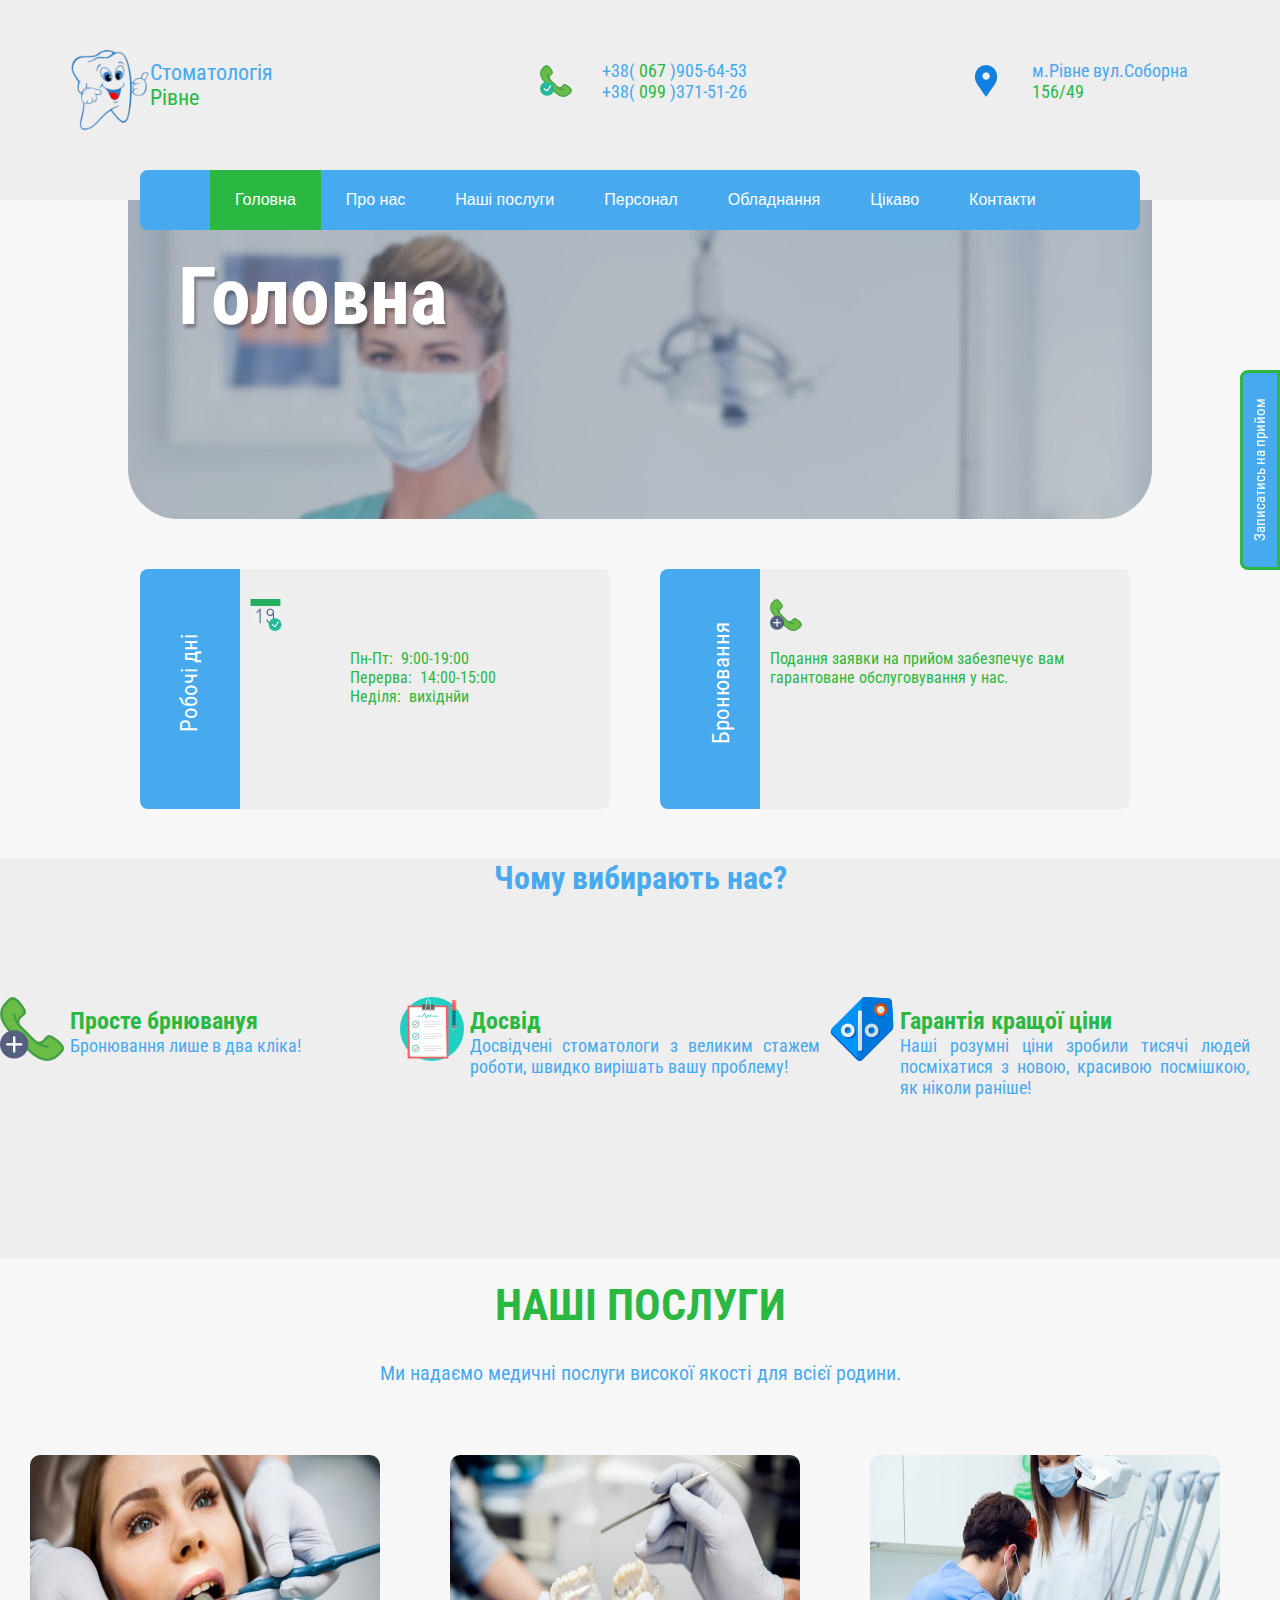
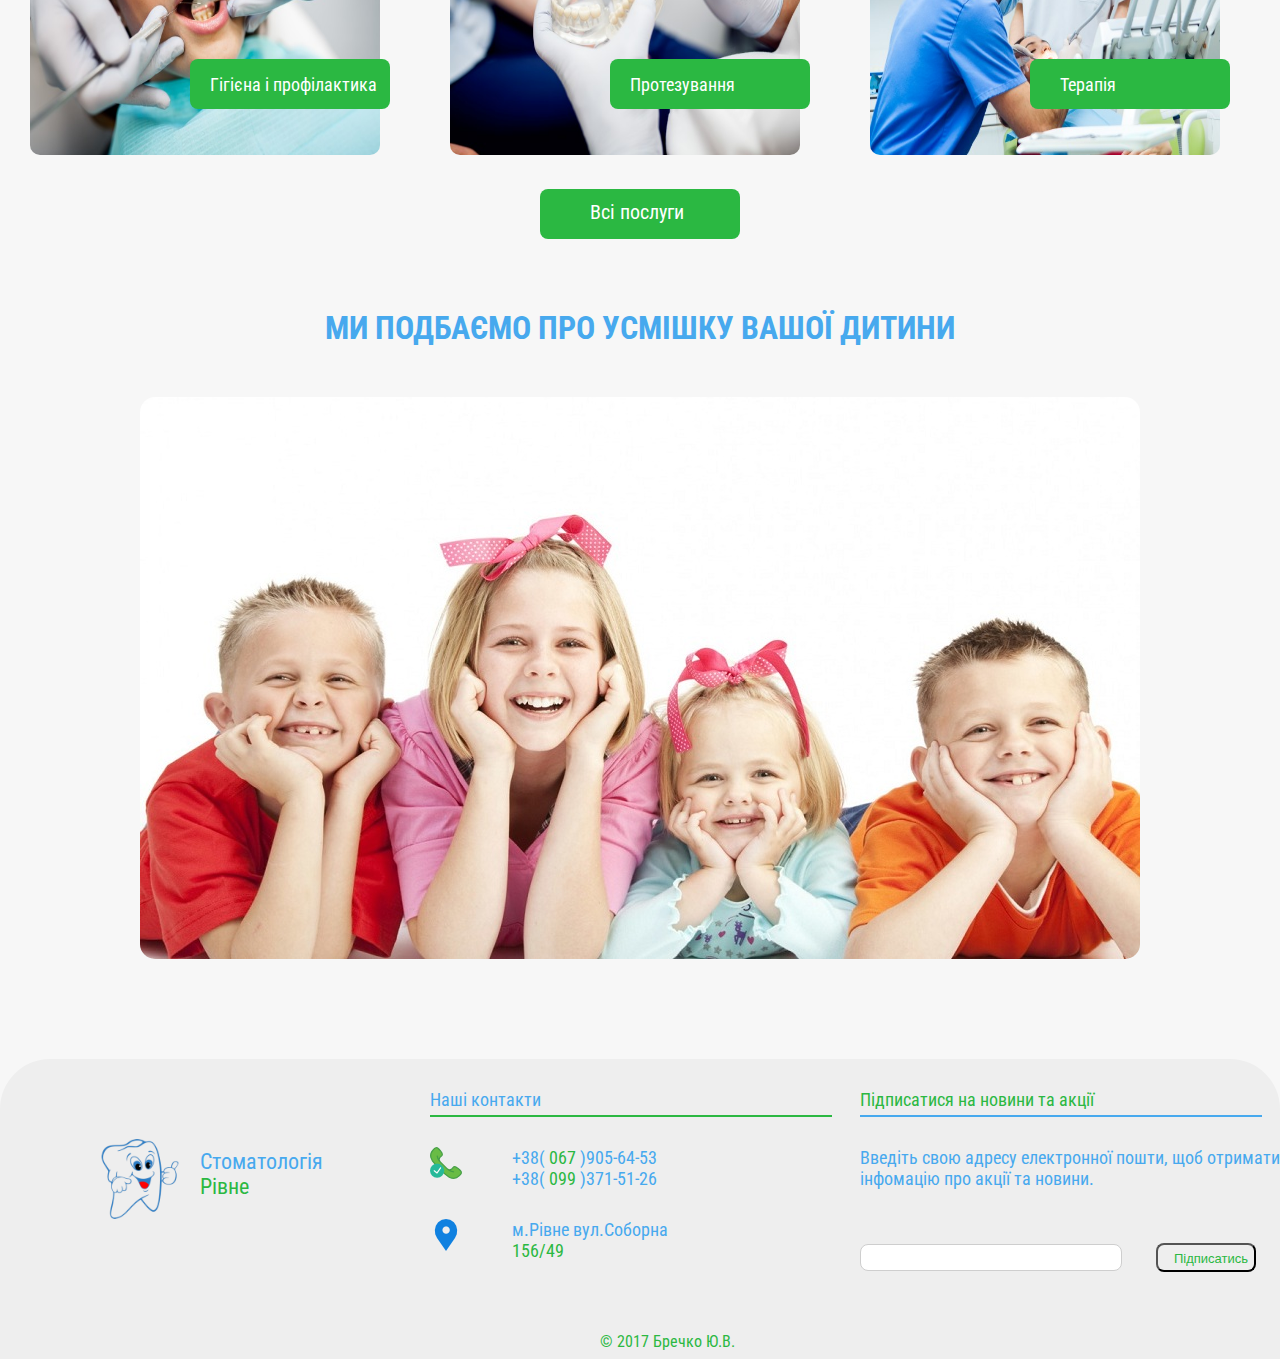
==== index.html @ fe404cd9 "My site" ====
<!DOCTYPE html>
<html>
<head>
	<title>Стоматологія Рівне</title>
	<link rel="shortcut icon" href="images/medical.ico" type="image/x-icon">
	<meta charset="utf-8">
	<meta name="description" content="Стоматологія Рівне">
	<meta name="Keywords" content="Стоматологія, Рівне, Лікувати, Зуб">
	<link href="https://fonts.googleapis.com/css?family=Roboto+Condensed" rel="stylesheet">
	<link rel="stylesheet" type="text/css" href="style/style.css">
	<script src="js/slider.js"></script>
</head>
<body>
<header>
<div class="header">
	<div class="top_information">
		<div class="nameCompany">
			<img src="images/logo1.png" alt="logo">
			<p name="top">Стоматологія<br> <span>Рівне</span></p>
		</div>
		<div class="phone">
			<img src="images/phone_call.png">
			<p>+38( <span>067</span> )905-64-53<br>+38( <span>099</span> )371-51-26</p>
		</div>
		<div class="address">
			<img src="images/map.png">
			<p>м.Рівне вул.Соборна<br><span>156/49</span></p>
		</div>
	</div>	
		<div class="top_nav">
			<ul>
				<li><span><a href=index.html>Головна</a></span></li>
				<li><a href="page/about.html">Про нас</a></li>
				<li><a href="page/services.html">Наші послуги</a></li>
				<li><a href="page/personnel.html">Персонал</a></li>
				<li><a href="page/equipment.html">Обладнання</a></li>
				<li><a href="page/news.html">Цікаво</a></li>
				<li><a href="page/contacts.html">Контакти</a></li>
			</ul>
		</div>
	</div>
	<div class="head_photo">
	<div class="header_1">
		<img src="images/bg2.jpeg">
		<h1>Головна</h1>
	</div>
	</div>
</header>
<div class="content">
	<div class="time_work">
		<div class="cont_1">
		<img src="images/calendar.png">
		<div class="open_hours">
			<p>Пн-Пт: &nbsp;9:00-19:00<br>Перерва: &nbsp;14:00-15:00<br>Неділя: &nbsp;вихіднйи</p>
		</div>
			<div class="cont_vert"><p>Робочі дні</p></div>
		</div>
		<div class="cont_2">
		<img src="images/phone-call2.png">
			<div class="cont_vert"><p>Бронювання</p></div>
			<div class="cont_vert2"><p>Подання заявки на прийом забезпечує вам гарантоване обслуговування у нас.</p></div>
		</div>
	</div>
<div class="why_my">
		<h1>Чому вибирають нас?</h1>
	<div class="wrap_center">
		<div class="easy_booking">
			<img src="images/phone-call64.png">
			<h2>Просте брнюванyя</h2>
			<p>Бронювання лише в два кліка!</p>
		</div>
		<div class="experience">
			<img src="images/medical_experience.png">
			<h2>Досвід</h2>
			<p>Досвідчені стоматологи з великим стажем роботи, швидко вирішать вашу проблему!</p>
		</div>
		<div class="price">
			<img src="images/price64.png">
			<h2>Гарантія кращої ціни</h2>
			<p>Наші розумні ціни зробили тисячі людей посміхатися з новою, красивою посмішкою, як ніколи раніше!</p>
		</div>
	</div>
</div>

	<div class="our_services">
		<h2>НАШІ ПОСЛУГИ</h2>
		<p>Ми надаємо медичні послуги високої якості для всієї родини.</p>
		<div class="gigiena_serv">
			<img src="images/gigiena.jpg">
			<a href="page/services.html"><div class="link_serv_gig">
				<p>Гігієна і профілактика</p>
			</div>
			</a>
		</div>
		<div class="protez_serv">
			<img src="images/protez.jpg">
			<a href="page/services.html"><div class="link_serv_prot">
				<p>Протезування</p>
			</div>
			</a>
		</div>
		<div class="terap_serv">
			<img src="images/terap.jpg">
			<a href="page/services.html"><div class="link_serv_terap">
				<p>Терапія</p>
			</div>
			</a>
		</div>
		<a href="page/services.html"><div class="all_serv"><p>Всі послуги</p></div></a>
	</div>
</div>
	<div class="slider_text">
		<h1>МИ ПОДБАЄМО ПРО УСМІШКУ ВАШОЇ ДИТИНИ</h1>
	</div>
	<div class="slider_text_wrap">
		<div class="slider_ing">
			  <img src='images/slider/slide_1.jpg' id="image_1" style="position: absolute;" />
			  <img src='images/slider/slide_2.jpg' id="image_2" style="opacity: 0; filter: alpha(opacity=0); position: absolute;" />
			  <img src='images/slider/slide_3.jpg' id="image_3" style="opacity: 0; filter: alpha(opacity=0); position: absolute;" />
		</div>
	</div>
<div class="footer">
<a href="#" class="scrollup"><img src="images/up.png"></a>
	<div class="footer_wrapper">
	  <div class="fot_logo">
		<img src="images/logo1.png">
		<p>Стоматологія<br> <span>Рівне</span></p>
	  </div>
	  <div class="contacts_us">
	  	<p>Наші контакти</p>
	  	<hr class="inline" width="400" size="2" color="#2bb842" >
	  	<img class="call" src="images/phone_call.png">
	  	<p class="number">+38( <span>067</span> )905-64-53<br>+38( <span>099</span> )371-51-26</p>
	  	<div class="contacts_address">
				<img src="images/map.png">
				<p>м.Рівне вул.Соборна<br><span>156/49</span></p>
			</div>
	  </div>
	  <div class="spam">
	  	<p>Підписатися на новини та акції</p>
	  	<hr class="inline" width="400" size="2" color="#47a9ee" >
	  	<p class="info_foot">Введіть свою адресу електронної пошти, щоб отримати інфомацію про акції та новини.</p>
	  	<form action="sendmail.php" data-them="Тема письма" data-show=".thank">
			<input class="spam_inp" type="email" name="email" data-name="E-mail: " data-required>
			<input id="submit" class="spam_but" type="submit" value="Підписатись">
		</form>
	  </div>
	  <div class="author">
	  	<p>&copy; 2017 Бречко Ю.В.</p>
	  </div>
	 </div>
	</div>
<button class="myBtn" id="myBtn">Записатись на прийом</button>
	<div id="myModal" class="modal">
		<div class="modal-content">
			<span class="close"><img src="images/close.ico" alt="closed"></span>
        <form action="sendmail.php" data-them="Тема письма" data-show=".thank">
        	<input id='fio' onkeyup='checkParams()'>
            <input class="name_form" type="name" name="name" data-name="І'мя: " placeholder="Введіть ваше ім'я" data-required maxlength="15" onkeyup="var yratext=/['0-9',':',''A-Z', 'a-z']/; if(yratext.test(this.value)) this.value=''">
            <input id="phone" class="phone_form" type="text" name="phone" data-name="Телефон: " placeholder="Введіть ваш номер" data-required>
            <input id="submit" class="submit" type="submit" style="color: #fff" value="Подати заявку">
	    </form>
	<div class="thank">Дякуємо за заявку!</div>
		</div>
	</div>
	<script src="https://ajax.googleapis.com/ajax/libs/jquery/1.11.3/jquery.min.js"></script>
	<script scr="https://code.jquery.com/jquery-3.2.1.min.js"></script>
	<script src="js/jquery.maskedinput.min.js"></script>
	<script src="jquery.sendFormLP.js"></script>
	<script src="js/script.js"></script>
	<script src="js/validation_number.js"></script>
</body>
</html>
---- style/style.css ----
* {
	margin: 0;
	padding: 0;
	outline: none;
}

/*#2bb842- grren*/

body {
	height: 1500px;
	background-color: #f7f7f7;
	font-family: 'Roboto Condensed', sans-serif;
}

.top_information {
	position: relative;
	margin: 0 auto;
	width: 1200px;
	height: 200px;
}

.header {
	position: relative;
	height: 200px;
	background-color: #eeeeee;
}

.header p {
	font-family: 'Roboto Condensed', sans-serif;
	font-size: 22px;
	color: #47a9ee;
	padding: 60px 0 0 0;
}

.header p span {
	color: #2bb842;
}

.nameCompany {
	float: left;
	width: 400px;
	height: 200px
}

.nameCompany img {
	float: left;
	width: 80px;
	padding: 50px 0 0 30px;
}

.phone {
	float: left;
	width: 400px;
	height: 200px
}

.phone img {
	padding: 65px 0 0 100px;
	padding-right: 30px;
	float: left;
}

.phone p {
	font-size: 18px;
}

.phone span {
	color: #2bb842;
}

.addres {
	width: 400px;
	height: 200px
}

.address img {
	padding: 65px 0 0 130px;
	padding-right: 30px;
	float: left;
}

.address p {
	font-size: 18px;
}

.address span {
	color: #2bb842;
}

.top_nav {
	position: absolute;
	max-width: 1000px;
	left: 50%;
	margin-left: -500px;
	width: 1000px;
	height: 60px;
	border-radius: 8px;
	top: 170px;
	background-color: #47a9ee;
}

.top_nav:hover {
}

.top_nav ul {
	padding-left: 70px;
	list-style: none;
	background: #47a9ee;
}

.top_nav ul a {
  text-decoration: none; 
  background: #47a9ee;
  color:#fff;
  padding:0px 25px;
  font-family: arial;
  line-height: 60px;
  display: block; 
  -moz-transition: all 0.3s 0.01s ease;
  -o-transition: all 0.3s 0.01s ease;
  -webkit-transition: all 0.3s 0.01s ease;
}

.top_nav ul a:hover {
	height: 70px;
	border-radius: 0 0 20px 20px;
	transition-duration: 1s;
}

.top_nav span a {
	background-color: #2bb842;
}

.top_nav a:hover {
	background: #2bb842;
}

.top_nav li {
	max-width: 1000px;
	float:left;
}

.head_photo {
	position: relative;
	width: 100%;
	height: 319px;
	z-index: -10;
}

.header_1 {
	width: 1024px;
	height: 319px;
	margin: 0 auto;
}

.header_1 img {
	position: absolute;
	border-radius: 0 0 50px 50px;
}

.header_1 h1 {
	position:relative;
	padding: 50px;
	width: 500px;
	height: 100px;
	font-family: 'Roboto Condensed', sans-serif;
	font-size: 80px;
	color: #fff;
	text-shadow: 2px 4px 3px rgba(0,0,0,0.3);
}

.header_1 h2 {
	position: relative;
	padding-left: 50px;
	width: 300px;
	height: 100px;
	font-family: 'Roboto Condensed', sans-serif;
	color: #fff;
	text-shadow: 2px 4px 3px rgba(0,0,0,0.3);
}

#fio {
	visibility: hidden;
}

/*___________________________________________________________content*/

/*___________________________________________________________experience*/
.photo_clinic {
	position: relative;
	margin-top: 50px;
	width: 100%;
	height: 600px;
	background-color: #eeeeee;
}

.photo_clinic_wrap {
	margin: 0 auto;
	width: 800px;
	height: 250px;
}

.photo_clinic h1 {
	text-align: center;
	font-family: 'Roboto Condensed', sans-serif;
	color: #47a9ee;
	padding-top: 30px;
}

.photo_clinic img {
	position: relative;
	border-radius: 10px;
	top: 50px;
	left: 150px;
	width: 500px;
	height: 375px;
}

.experience_about {
	position: relative;
	margin-top: 50px;
	width: 100%;
	height: 400px;
}

.experience_about_wrap {
	margin: 0 auto;
	width: 800px;
	height: 250px;
}

.experience_about h1 {
	text-align: center;
	font-family: 'Roboto Condensed', sans-serif;
	color: #47a9ee;
	padding-top: 30px;
}

.experience_about p {
	text-align: center;
	font-family: 'Roboto Condensed', sans-serif;
	font-size: 28px;
	color: #2bb842;
	padding-top: 100px;
}

.experience_about img {
	position: relative;
	left: 50px;
	bottom: 40px;
}

.services_about {
	position: relative;
	width: 100%;
	height: 400px;
	background-color: #eeeeee;
}

.services_about_wpap {
	position: relative;
	width: 500px;
	margin: 0 auto;
}

.services_about h1 {
	text-align: center;
	font-family: 'Roboto Condensed', sans-serif;
	color: #47a9ee;
	padding-top: 30px;
}

.services_about p {
	text-align: center;
	font-family: 'Roboto Condensed', sans-serif;
	font-size: 28px;
	color: #2bb842;
	padding-top: 50px;
}

.services_about img {
	position: relative;
	padding-top: 50px;
	margin: 0 auto;
	border-radius: 80px;
}

.person_about {
	position: relative;
	width: 100%;
	height: 400px;
}

.person_about h1 {
	text-align: center;
	font-family: 'Roboto Condensed', sans-serif;
	color: #47a9ee;
	padding-top: 30px;
}

.person_about_wrap {
	padding-top: 30px;
	width: 810px;
	position: relative;
	margin: 0 auto;
}

.person_about_wrap h3 {
	padding-top: 20px;
	color: #2bb842;
}

.person_about_1 {
	display: inline-block;
	width: 300px;
	padding-left: 50px;
}

.person_about_1 img {
	width: 250px;
	border-radius: 15px;
}

.person_about_2 {
	display: inline-block;
	width: 300px;
	padding-left: 100px;
}

.person_about_2 img {
	width: 250px;
	border-radius: 15px;
}

/*___________________________________________________________equipment_info*/

.equipment_info {
	position: relative;
	width: 100%;
	height: 1000px;
}

.equipment_info h1 {
	margin: 50px 0 30px 0;
	text-align: center;
	color: #47a9ee;
	font-family: 'Roboto Condensed', sans-serif;
	padding-bottom: 50px;
}

.block1 {
	width: 100%;
	height: 300px;
	margin-bottom: 60px;
}

.block1 img {
	width: 300px;
	float: left;
	border-radius: 8px;
	border: 1px solid #2bb842;
	margin: 0 10px 0 10px;
	transition:width 0.5s ease;
}

.block1 img:hover {
	width: 350px;
}

.block1 h2 {
	font-family: 'Roboto Condensed', sans-serif;
	color: #2bb842;
	text-align: center;
	padding-bottom: 50px;
}

.block1 h3 {
	font-family: 'Roboto Condensed', sans-serif;
	color: #47a9ee;
	text-align: justify;
	padding: 0 50px 50px 0;
}

.block1 a {
	margin-top: 30px;
	text-decoration: none;
	font-family: 'Roboto Condensed', sans-serif;
	color: #2bb842;
}

.block1 a:hover {
	text-decoration: underline;
}

.block2 {
	width: 100%;
	height: 300px;
	margin-bottom: 60px;
}

.block2 img {
	width: 300px;
	float: left;
	border-radius: 8px;
	border: 1px solid #2bb842;
	margin: 0 10px 0 10px;
	transition:width 0.5s ease;
}

.block2 img:hover {
	width: 350px;
}

.block2 h2 {
	font-family: 'Roboto Condensed', sans-serif;
	color: #2bb842;
	text-align: center;
	padding-bottom: 50px;
}

.block2 h3 {
	font-family: 'Roboto Condensed', sans-serif;
	color: #47a9ee;
	text-align: justify;
	padding: 0 50px 50px 0;
}


.block3 {
	width: 100%;
	height: 300px;
}

.block3 img {
	width: 300px;
	float: left;
	border-radius: 8px;
	border: 1px solid #2bb842;
	margin: 0 10px 0 10px;
	transition:width 0.5s ease;
}

.block3 img:hover {
	width: 350px;
}

.block3 h2 {
	font-family: 'Roboto Condensed', sans-serif;
	color: #2bb842;
	text-align: center;
	padding-bottom: 20px;
}

.block3 h3 {
	font-family: 'Roboto Condensed', sans-serif;
	color: #47a9ee;
	text-align: justify;
	padding: 0 50px 50px 0;
}
/*___________________________________________________________cont_info*/

.maps {
	position: relative;
	margin: 0 auto;
	width: 700px;
}

.wrap_cont_inf {
	margin: 0 auto;
	width: 700px;
	height: 250px;
}

.cont_info {
	position: relative;
	padding: 39px 0 0 0 ;
	font-family: 'Roboto Condensed', sans-serif;
	color: #2bb842;
}

.cont_info p {
	padding-bottom: 5px;
}
/*___________________________________________________________news_info*/

.news_info {
	position: relative;
	margin: 0 auto;
	width: 1200px;
	height: 1260px;
}

.braces {
	margin-top: 50px;
	font-family: 'Roboto Condensed', sans-serif;
	color: #47a9ee;
	width: 100%;
	height: 300px;
	border: 3px solid #47a9ee;
	background: #fff;
}

.braces  h3 {
	font-family: 'Roboto Condensed', sans-serif;
	font-size: 32px;
	color: #47a9ee;
	padding-left: 20px;
	background: #fff;
}

.braces ul  {
	list-style-type: square;
	padding: 40px 50px 0 40px;
	color: #2bb842;
	text-align: justify;
}

.brush_teeth {
	margin-top: 50px;
	position: relative;
	width: 100%;
	height: 510px;
	border: 3px solid  #2BB842;
	background: #fff;
}

.brush_teeth ul {
	list-style-type: square;
	padding: 40px 50px 0 40px;
	color: #2bb842;
	text-align: justify;
}

.brush_teeth  h3 {
	font-family: 'Roboto Condensed', sans-serif;
	font-size: 32px;
	color: #2bb842;
	padding-left: 20px;
}

.brush_teeth p {
	font-family: 'Roboto Condensed', sans-serif;
	color: 	#47a9ee;
	text-align: justify;
	padding: 40px 50px 0 40px;
}

.brush_teeth img {
	width: 95%;
	padding-left: 30px;
}

.chewin_gum {
	position: relative;
	margin: 50px 0 0 0;
	width: 100%;
	height: 350px;
	border: 3px solid #2bb842;
	background: #fff;
}

.chewin_gum h3 {
	font-family: 'Roboto Condensed', sans-serif;
	font-size: 32px;
	color: #2bb842;
	padding-left: 20px;
}

.chewin_gum p {
	font-family: 'Roboto Condensed', sans-serif;
	color: #47a9ee;
	padding: 20px 50px 0 40px;
	text-align: justify;
}

/*____________________________________________________________time_work*/

.time_work {
	position: relative;
	margin: 50px auto;
	font-family: 'Roboto Condensed', sans-serif;
	width: 1200px;
	height: 240px;
}

.cont_1 {
	position: absolute;
	width: 470px;
	height: 240px;
	border-radius: 8px;
	background: #eeeeee;
	left: 100px;
}

.cont_1 h4 {
	position: absolute;
	color: #2bb842;
	top: 80px;
	left: 110px;
}

.cont_1 .open_hours {
	position: absolute;
	color: #2bb842;
	top: 80px;
	left: 210px;
}

.cont_1 img {
	position: absolute;
	top: 30px;
	left: 110px;
}

.cont_2 {
	position: absolute;
	width: 470px;
	height: 240px;
	border-radius: 8px;
	background: #eeeeee;
	left: 620px;
}

.cont_2 img {
	position: absolute;
	top: 30px;
	left: 110px;
}

.cont_2 .cont_vert2 p {
	position: absolute;
	color: #2bb842;
	left: 110px;
	top: 80px;
}

.cont_vert {
	position: absolute;
	width: 100px;
	height: 240px;
	border-radius: 8px 0 0 8px;
	background: #47a9ee;
}

.cont_vert p {
	position: absolute;
	top: 100px;
	font-family: 'Roboto Condensed', sans-serif;
	font-size: 23px;
	color: 	#ffffff;
	-webkit-transform: rotate(-90deg);
	-moz-transform: rotate(-90deg);
	-o-transform: rotate(-90deg);
	-ms-transform: rotate(-90deg);
	transform: rotate(-90deg);

}

/*___________________________________________________________why_my*/

.why_my {
	position: relative;
	width: 100%;
	height: 400px;
	background: #eeeeee;
}

.wrap_center {
	margin: 50px auto;
	width: 1290px;
	height: 400px;
}

.why_my h1 {
	font-family: 'Roboto Condensed', sans-serif;
	color: #47a9ee;
	text-align: center;
}

.easy_booking {
	float: left;
	width: 400px;
	height: 200px;
}

.easy_booking img {
	padding: 50px 0 0 0;
	float: left;
}

.easy_booking h2 {
	font-family: 'Roboto Condensed', sans-serif;
	padding: 60px 0 0 70px;
	color: #2bb842;
}

.easy_booking p {
	padding-left: 70px;
	color: #47a9ee;
	font-size: 18px;
	width: 350px;
	text-align: justify;
}

.experience {
	float: left;
	width: 430px;
	height: 200px;
}

.experience img {
	padding: 50px 0 0 0;
	float: left;
}

.experience h2 {
	font-family: 'Roboto Condensed', sans-serif;
	padding: 60px 0 0 70px;
	color: #2bb842;
}

.experience p {
	padding-left: 70px;
	color: #47a9ee;
	font-size: 18px;
	width: 350px;
	text-align: justify;
}

.price {
	float: right;
	width: 460px;
	height: 200px;
}

.price img {
	padding: 50px 0 0 0;
	float: left;
}

.price h2 {
	font-family: 'Roboto Condensed', sans-serif;
	padding: 60px 0 0 70px;
	color: #2bb842;
}

.price p {
	padding-left: 70px;
	color: #47a9ee;
	font-size: 18px;
	width: 350px;
	text-align: justify;
}

/*___________________________________________________________our_services*/

.our_services {
	position: relative;
	margin: 0 auto;
	width: 1260px;
	height: 600px;
}

.our_services h2 {
	font-family: 'Roboto Condensed', sans-serif;
	padding-top: 20px;
	font-size: 44px;
	color: #2bb842;
	text-align: center;
}

.our_services p {
	font-family: 'Roboto Condensed', sans-serif;
	padding-top: 30px;
	font-size: 20px;
	color: 	#47a9ee;
	text-align: center;
}
.gigiena_serv {
	float: left;
	padding: 70px 0 0 20px;
	width: 400px;
	height: 300px;
}

.gigiena_serv .link_serv_gig {
	position: absolute;
	bottom: 150px;
	left: 180px;
	width: 200px;
	height: 50px;
	background: #2bb842;
	border-radius: 8px;
}

.link_serv_gig p {
	position: absolute;
	top: -15px;
	left: 20px;
	font-family: 'Roboto Condensed', sans-serif;
	color: #fff;
	font-size: 18px;
}

.gigiena_serv .link_serv_gig:hover {
	background: #47a9ee;
	left: 200px;
}

.gigiena_serv img {
	width: 350px;
	height: 300px;
	border-radius: 10px;
}

.protez_serv {
	float: left;
	padding: 70px 0 0 20px;
	width: 400px;
	height: 300px;
}

.protez_serv .link_serv_prot {
	position: absolute;
	bottom: 150px;
	left: 600px;
	width: 200px;
	height: 50px;
	background: #2bb842;
	border-radius: 8px;
}

.link_serv_prot p {
	position: absolute;
	top: -15px;
	left: 20px;
	font-family: 'Roboto Condensed', sans-serif;
	color: #fff;
	font-size: 18px;
}

.protez_serv .link_serv_prot:hover {
	background: #47a9ee;
	left: 620px;
}

.protez_serv img {
	width: 350px;
	height: 300px;
	border-radius: 10px;
}

.terap_serv {
	float: left;
	padding: 70px 0 0 20px;
	width: 400px;
	height: 300px;
}

.terap_serv .link_serv_terap {
	position: absolute;
	bottom: 150px;
	left: 1020px;
	width: 200px;
	height: 50px;
	background: #2bb842;
	border-radius: 8px;
}

.link_serv_terap p {
	position: absolute;
	top: -15px;
	left: 30px;
	font-family: 'Roboto Condensed', sans-serif;
	color: #fff;
	font-size: 18px;
}

.terap_serv .link_serv_terap:hover {
	background: #47a9ee;
	left: 1040px;
}

.terap_serv img {
	width: 350px;
	height: 300px;
	border-radius: 10px;
}

.all_serv {
	position: absolute;
	top: 530px;
	left: 50%;
	margin-left: -100px;
	width: 200px;
	height: 50px;
	border-radius: 8px;
	background: #2bb842;
}

.all_serv p {
	position: absolute;
	bottom: 15px;
	left: 50px;
	font-family: 'Roboto Condensed', sans-serif;
	color: #fff;
}

.all_serv:hover {
	background: #47a9ee;
}

/*___________________________________________________________slider*/

.slider_ing {
	position: relative;
	margin: 0 auto;
	width: 1000px;
	height: 562px;
	z-index: -1;
}

.slider_ing img {
	border-radius: 15px;
}

.slider_text {
	padding: 50px 0 50px 0;
	width: 100%;
	text-align: center;
}

.slider_text h1 {
	font-family: 'Roboto Condensed', sans-serif;
	color: 	#47a9ee;
}
/*___________________________________________________________wrapper_pers*/

 .wrapper_pers1 {
 	position: relative;
 	margin: 50px auto;
 	padding: 30px 0 0 30px;
 	width: 1200px;
 	height: 350px;
 	border: 3px solid #47a9ee;
 	background:	#ffffff
 }

 .wrapper_pers1 h1 {
 	position: absolute;
 	left: 350px;
 	top: 30px;
 	font-family: 'Roboto Condensed', sans-serif;
 	font-size: 25px;
 	color: #47a9ee;
 }

 .wrapper_pers1 p {
 	position: absolute;
 	left: 350px;
 	top: 90px;
 	font-family: 'Roboto Condensed', sans-serif;
 	font-size: 25px;
 	color: #2bb842;
 }

 .wrapper_pers1 h4 {
 	position: absolute;
 	left: 350px;
 	top: 130px;
 	font-family: 'Roboto Condensed', sans-serif;
 	font-size: 20px;
 	color: #2bb842;
 }

 .photo_naem1 {
 	position: relative;
 	width: 250px;
 	height: 250px;
 	border-radius: 13px;
 	border: 1px solid #2bb842;
 }

 .photo_naem1 img {
 	width: 250px;
 	height: 250px;
 	border-radius: 13px;
 }

 .wrapper_pers2 {
 	position: relative;
 	padding: 30px 0 0 30px;
 	margin: 0 auto;
 	width: 1200px;
 	height: 350px;
 	border: 3px solid #47a9ee;
 	background:	#ffffff
 }

 .wrapper_pers2 h1 {
 	position: absolute;
 	left: 350px;
 	top: 30px;
 	font-family: 'Roboto Condensed', sans-serif;
 	font-size: 25px;
 	color: #47a9ee;
 }

 .wrapper_pers2 p {
 	position: absolute;
 	left: 350px;
 	top: 90px;
 	font-family: 'Roboto Condensed', sans-serif;
 	font-size: 25px;
 	color: #2bb842;
 }

 .wrapper_pers2 h4 {
 	position: absolute;
 	left: 350px;
 	top: 130px;
 	font-family: 'Roboto Condensed', sans-serif;
 	font-size: 20px;
 	color: #2bb842;
 }

 .photo_naem2 {
 	position: relative;
 	width: 250px;
 	height: 250px;
 	border-radius: 13px;
 	border: 1px solid #2bb842;
 }

 .photo_naem2 img {
 	width: 250px;
 	height: 250px;
 	border-radius: 13px;
 }

 /*___________________________________________________________wrapper_serv*/

 .wrapper_serv {
 	position: relative;
 	margin: 100px auto;

 	width: 1200px;
 	height: 1800px;
 	border: 3px solid #47a9ee;
 	background:	#ffffff;
 }

.terap {
 	position: absolute;
 	top: 30px;
 	left: 120px;
 	width: 400px;
 	height: 500px;
 	border: 1px solid #2bb842;
 	border-radius: 13px;
 	background: #eeeeee;
 }

 .terap:hover {
 	background: #fff;
 }

.terap img {
  	position: absolute;
  	width: 220px;
  	border-radius: 8px;
  	top: 10px;
  	left: 10px;
  }

.terap h2 {
	padding: 180px 0 0 10px;
	font-family: 'Roboto Condensed', sans-serif;
	color: #47a9ee;
}

.terap p {
	font-family: 'Roboto Condensed', sans-serif;
	color: #2bb842;
	font-size: 20px;
	text-align: justify;
	padding: 30px 10px 0 10px;
}

.protez {
	position: absolute;
 	top: 30px;
 	left: 650px;
 	width: 400px;
 	height: 500px;
 	border: 1px solid #2bb842;
 	border-radius: 13px;
 	background: #eeeeee;
}

.protez:hover {
	background: #fff;
}

.protez img {
  	position: absolute;
  	width: 220px;
  	border-radius: 8px;
  	top: 10px;
  	left: 10px;
  }

.protez h2 {
	padding: 180px 0 0 10px;
	font-family: 'Roboto Condensed', sans-serif;
	color: #47a9ee;
}

.protez p {
	font-family: 'Roboto Condensed', sans-serif;
	color: #2bb842;
	font-size: 18px;
	text-align: justify;
	padding: 30px 10px 0 10px;
}

.estet {
	position: absolute;
 	top: 620px;
 	left: 120px;
 	width: 400px;
 	height: 500px;
 	border: 1px solid #2bb842;
 	border-radius: 13px;
 	background: #eeeeee;
}

.estet:hover {
	background: #fff;
}

.estet img {
  	position: absolute;
  	width: 220px;
  	height: 220px;
  	border-radius: 8px;
  	top: 10px;
  	left: 10px;
  }

.estet h2 {
	padding: 250px 0 0 10px;
	font-family: 'Roboto Condensed', sans-serif;
	color: #47a9ee;
}

.estet p {
	font-family: 'Roboto Condensed', sans-serif;
	color: #2bb842;
	text-align: justify;
	font-size: 18px;
	padding: 30px 10px 0 10px;
}

.gigiena {
	position: absolute;
 	top: 620px;
 	left: 650px;
 	width: 400px;
 	height: 500px;
 	border: 1px solid #2bb842;
 	border-radius: 13px;
 	background: #eeeeee;
}

.gigiena:hover {
	background: #fff;
}

.gigiena img {
  	position: absolute;
  	width: 220px;
  	border-radius: 8px;
  	top: 10px;
  	left: 10px;
  }

.gigiena h2 {
	padding: 180px 0 0 10px;
	font-family: 'Roboto Condensed', sans-serif;
	color: #47a9ee;
}

.gigiena p {
	font-family: 'Roboto Condensed', sans-serif;
	color: #2bb842;
	text-align: justify;
	font-size: 18px;
	padding: 30px 10px 0 10px;
}

.implant {
 	position: absolute;
 	top: 1200px;
 	left: 120px;
 	width: 400px;
 	height: 500px;
 	border: 1px solid #2bb842;
 	border-radius: 13px;
 	background: #eeeeee;
 }

 .implant:hover {
 	background: #fff;
 }

.implant img {
  	position: absolute;
  	width: 220px;
  	border-radius: 8px;
  	top: 10px;
  	left: 10px;
  }

.implant h2 {
	padding: 150px 0 0 10px;
	font-family: 'Roboto Condensed', sans-serif;
	color: #47a9ee;
}

.implant p {
	font-family: 'Roboto Condensed', sans-serif;
	color: #2bb842;
	font-size: 20px;
	padding: 10px 10px 0 10px;
}

/*________________________________________________________________________footer*/
.footer {
	margin-top: 100px;
	width: 100%;
	height: 300px;
	background-color: #eeeeee;	
	border-radius: 50px 50px 0 0;
}

.footer_wrapper {
	position: relative;
	margin: 0 auto;
	width: 1300px;
	height: 300px;
}

.fot_logo {
	width: 430px;
	float: left;
}

.fot_logo img {
	width: 80px;
	padding: 80px 20px 0 100px;
	float: left;
}

.fot_logo p {
	padding-top: 90px;
	font-family: 'Roboto Condensed', sans-serif;
	font-size: 22px;
	color: #47a9ee;
	top: 15px;
	left: 100px;
}

.fot_logo p span {
	color: #2bb842;
}

.contacts_us {
	width: 430px;
	float: left;
	font-family: 'Roboto Condensed', sans-serif;
	font-size: 18px;
}

.call {
	padding: 30px 50px 0 0;
	float: left;
}

.contacts_us p {
	padding: 30px 0 5px 0;
	color: #47a9ee;
}

.contacts_us .number {
	padding: 30px 0 0 0;
	color: #47a9ee;

}

.contacts_us .number span {
	color: #2bb842;
}

.contacts_address img {
	padding: 30px 50px 0 0;
	float: left;
}

.contacts_address p span {
	color: #2bb842;
}

.spam {
	width: 430px;
	float: left;
	font-family: 'Roboto Condensed', sans-serif;
	font-size: 18px;
}

.spam p {
	padding: 30px 0 5px 0;
	color: #2bb842;
}

.spam .info_foot {
	color: #47a9ee;
}

.spam_inp {
	width: 250px;
	font-size: 13px;
	margin: 50px 30px 0 0;
	padding: 6px 0 4px 10px;
	border: 1px solid #cecece;
	background: #fff;
	color: #47a9ee;
	border-radius: 8px;
}

.spam_but {
	width: 100px;
	font-size: 13px;
	padding: 6px 0 4px 10px;
	background: #eeeeee;
	color: #2bb842;
	border-radius: 8px;
}

.spam_but:hover {
	background: #ffffff;
}

/*_____________________________________*/

.error {
    border-color: red;
}

.thank {
    display: none;
}

.modal {
	display: none;
	position: fixed;
	z-index: 9999;
    top: 100px;
    left: 400px;
    width: 400px;
    height: 200px;
}

.modal-content {
    position: relative;
	width: 500px;
    height: 400px;
    background-color: #eeeeee;
    border: 2px solid #2bb842;
    border-radius: 8px;
}

.close {
    position: absolute;
    left: 90%;
    top: 10px;
	color: #aaa;
	font-size: 28px;
	font-weight: bold;
	cursor: pointer;
}
 .close img {
 	width: 30px;
 	opacity: 0.5;
 }

 .close img:hover {
 	opacity: 1;
 }

.myBtn {
    position: fixed;
    z-index: 1000;
    top: 50%;
    right: -80px;
    width: 200px;
    height: 40px;
    font-family: 'Roboto Condensed', sans-serif;
    color: #fff;
    font-size: 15px;
    background-color: #47a9ee;
    border-radius: 8px 8px 0 0;
    border: 3px solid #2bb842;
    -webkit-transform: rotate(-90deg);
	-moz-transform: rotate(-90deg);
	-o-transform: rotate(-90deg);
	-ms-transform: rotate(-90deg);
	transform: rotate(-90deg);

}

.myBtn:hover {
    background-color: #2bb842;
    border: 3px solid #47a9ee;
}

.name_form {
    position: absolute;
    top: 110px;
    left: 50px;
    width: 280px;
    height: 30px;
    font-size: 13px;
    padding: 6px 0 4px 10px;
    background: #fff;
    color: #47a9ee;
    border-radius: 8px;
    outline: none;
}

.phone_form {
    position: absolute;
    top: 170px;
    left: 50px;
    width: 280px;
    height: 30px;
    font-size: 13px;
    padding: 6px 0 4px 10px;
    background: #fff;
    color: #47a9ee;
    border-radius: 8px;
    outline: none;
}

.submit {
    position: absolute;
    top: 250px;
    left: 50px;
    width: 150px;
    height: 40px;
    color: #fff;
    font-family: 'Roboto Condensed', sans-serif;
    font-size: 18px;
    padding: 6px 0 4px 10px;
    background: #47a9ee;
    color: #2bb842;
    border-radius: 8px;
    outline: none;
}

.submit:hover {
    background: #2bb842;
}

.thank {
    position: absolute;
    font-family: 'Roboto Condensed', sans-serif;
    position: absolute;
    color: #47a9ee;
    top: 260px;
    left: 230px;
}

.scrollup {
	width:40px;
	height:40px;
	position:fixed;
	opacity: 0.5;
	bottom:30px;
	right:100px;
	display:none;
	z-index: 10;
	background-color: #47a9ee;
	border-radius: 25px;
	border: 3px solid #2bb842;
}

.scrollup img {
	z-index: 30px;
	padding: 3px 4px;
}


.scrollup:hover {
	background-color: #2bb842;
	border: 3px solid #47a9ee;
	opacity: 1;
}

.author {
	position: relative;
	width: 200px;
	top: 60px;
	left: 600px;
	color: #2bb842;
}
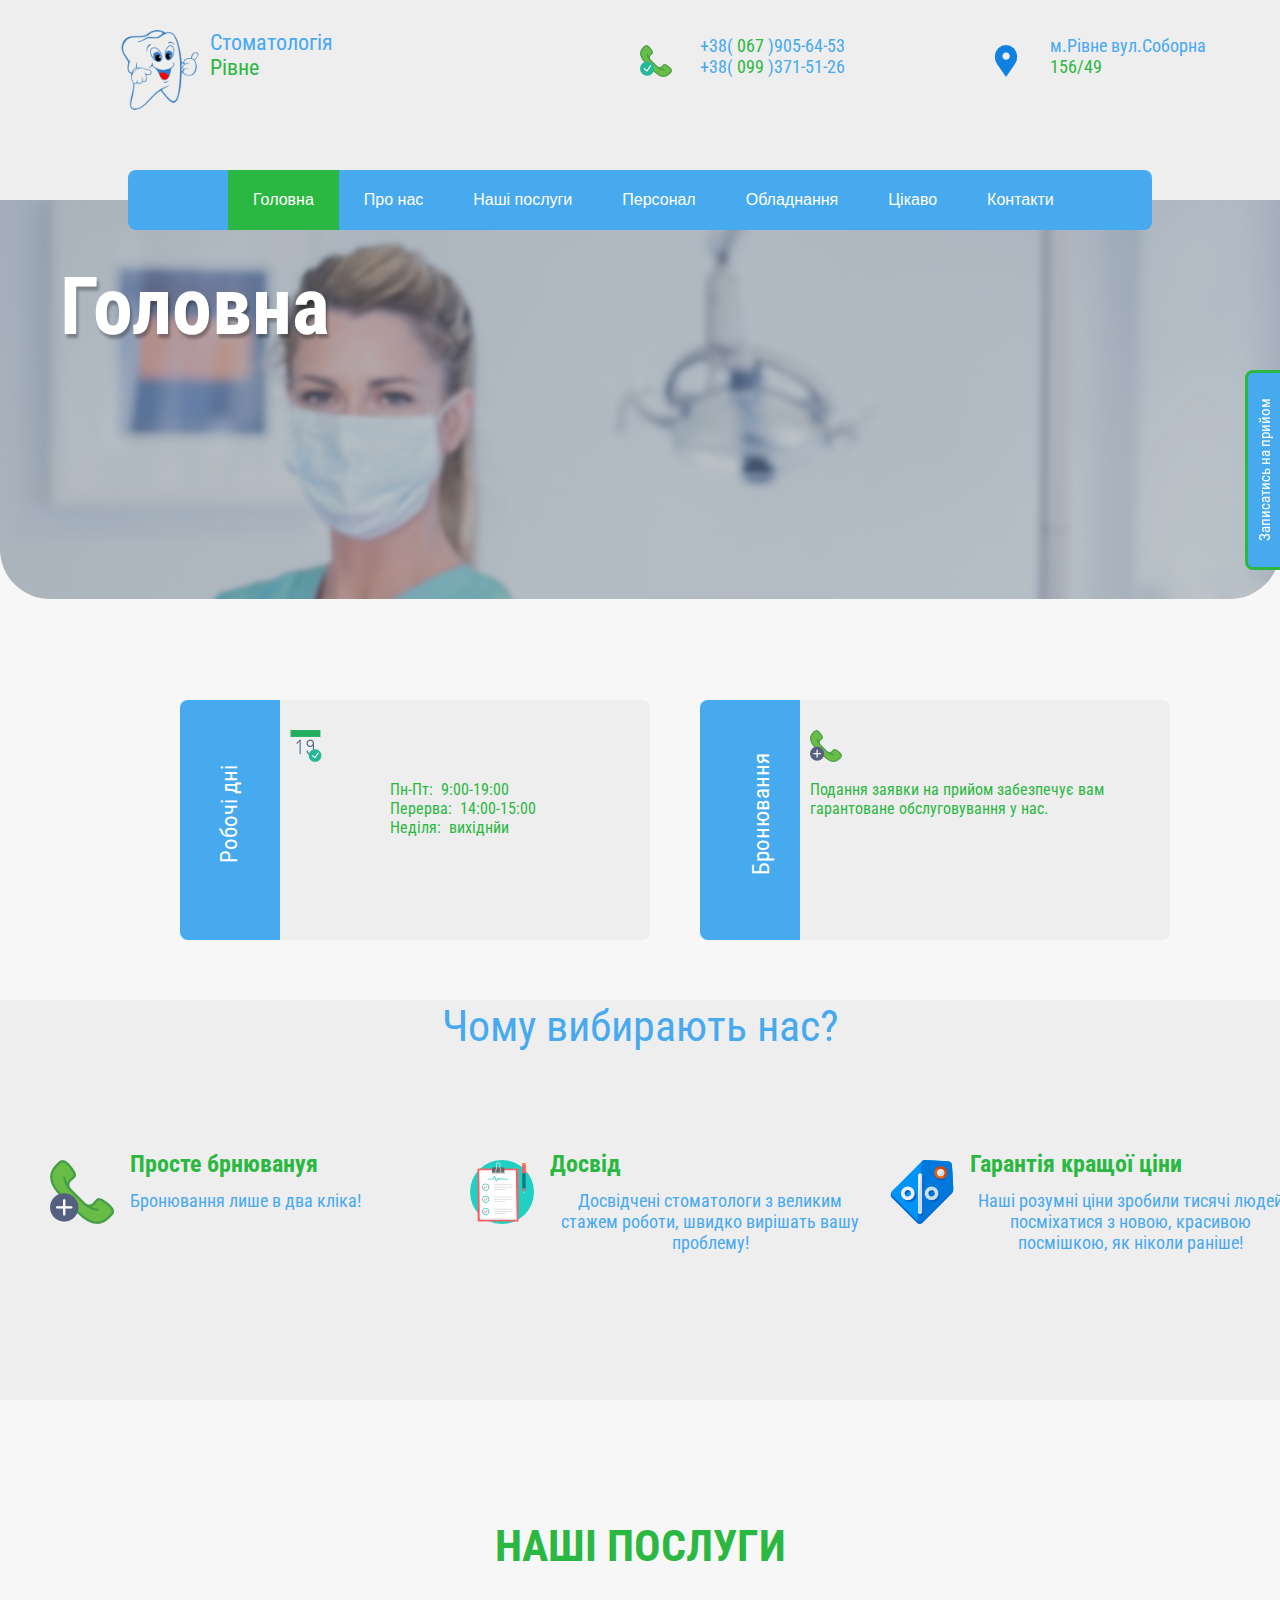
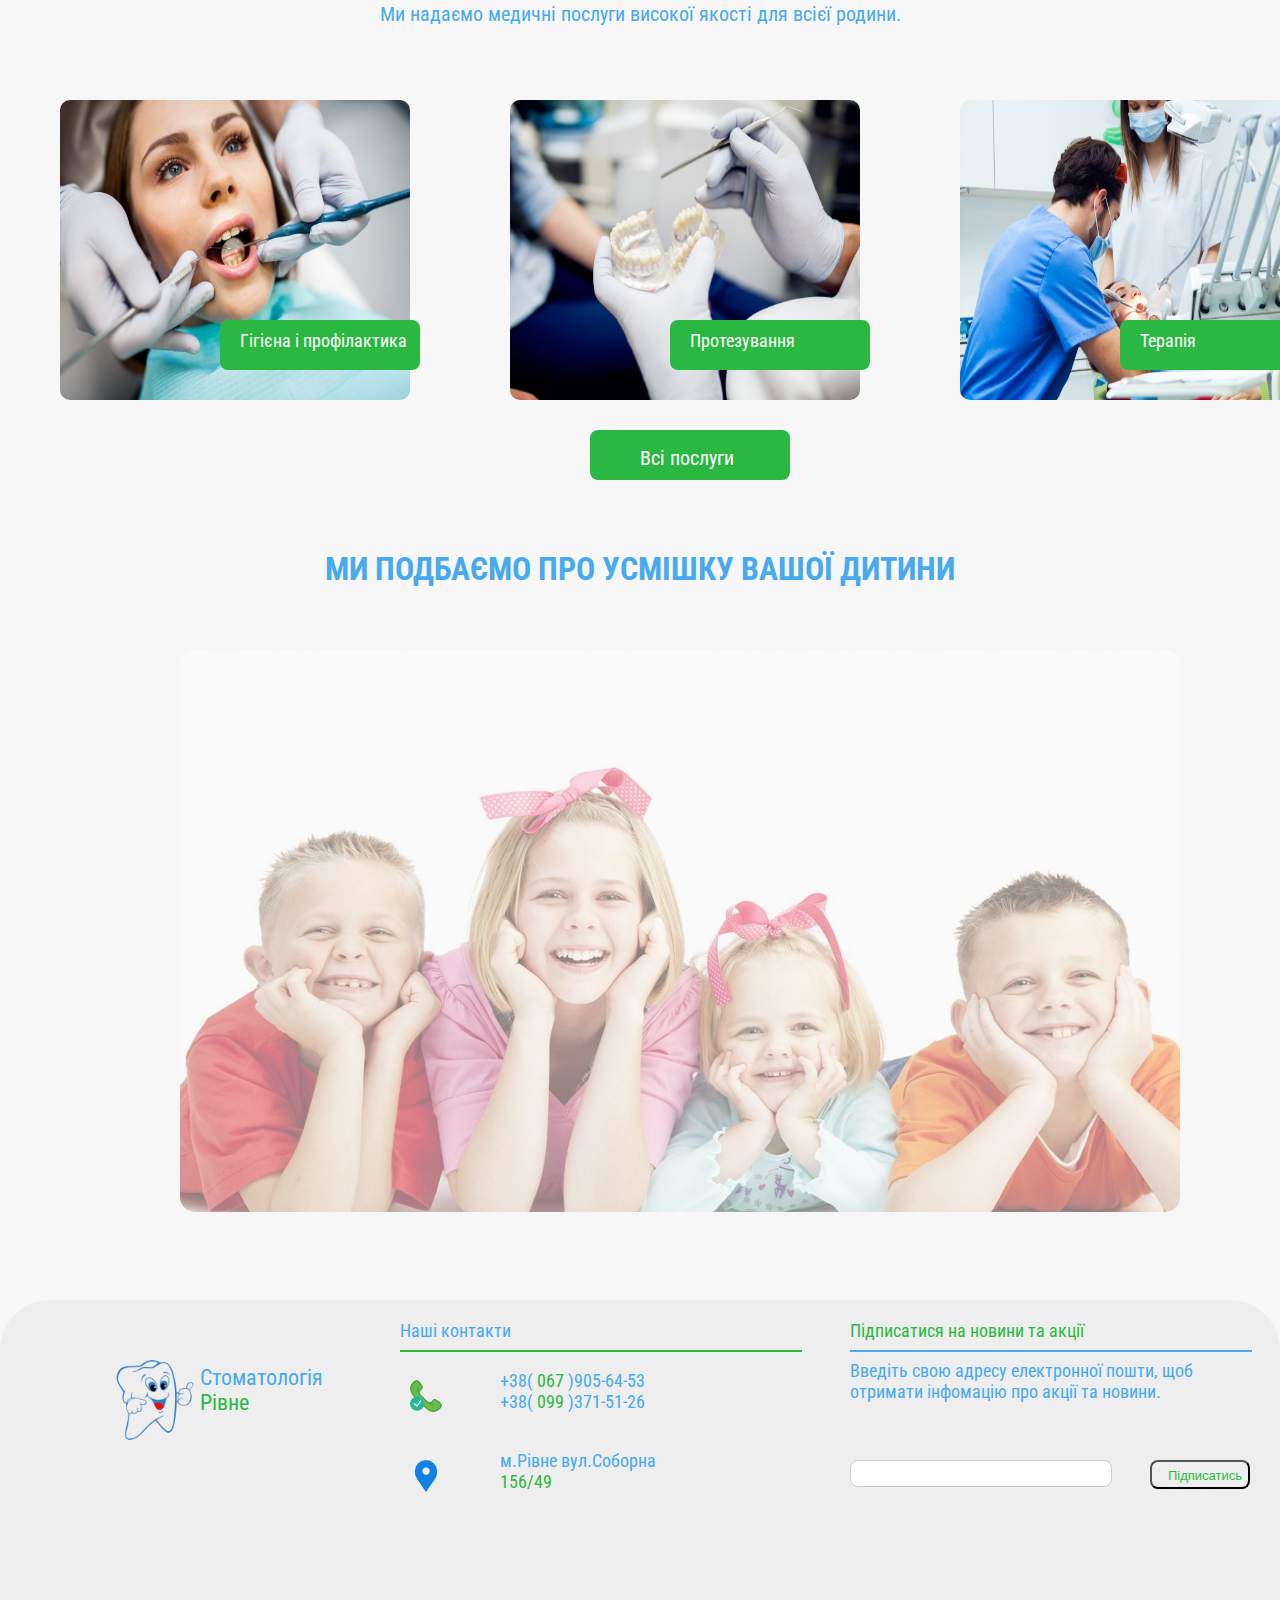
==== commit 49a21990: "new wersion site" ====
--- a/index.html
+++ b/index.html
@@ -1,19 +1,17 @@
 <!DOCTYPE html>
 <html>
 <head>
-	<title>Стоматологія Рівне</title>
+	<title>Головна</title>
 	<link rel="shortcut icon" href="images/medical.ico" type="image/x-icon">
 	<meta charset="utf-8">
-	<meta name="description" content="Стоматологія Рівне">
-	<meta name="Keywords" content="Стоматологія, Рівне, Лікувати, Зуб">
 	<link href="https://fonts.googleapis.com/css?family=Roboto+Condensed" rel="stylesheet">
 	<link rel="stylesheet" type="text/css" href="style/style.css">
+	<script src="https://ajax.googleapis.com/ajax/libs/jquery/1.11.3/jquery.min.js"></script>
 	<script src="js/slider.js"></script>
 </head>
 <body>
 <header>
 <div class="header">
-	<div class="top_information">
 		<div class="nameCompany">
 			<img src="images/logo1.png" alt="logo">
 			<p name="top">Стоматологія<br> <span>Рівне</span></p>
@@ -26,7 +24,6 @@
 			<img src="images/map.png">
 			<p>м.Рівне вул.Соборна<br><span>156/49</span></p>
 		</div>
-	</div>	
 		<div class="top_nav">
 			<ul>
 				<li><span><a href=index.html>Головна</a></span></li>
@@ -39,11 +36,9 @@
 			</ul>
 		</div>
 	</div>
-	<div class="head_photo">
 	<div class="header_1">
 		<img src="images/bg2.jpeg">
 		<h1>Головна</h1>
-	</div>
 	</div>
 </header>
 <div class="content">
@@ -61,9 +56,8 @@
 			<div class="cont_vert2"><p>Подання заявки на прийом забезпечує вам гарантоване обслуговування у нас.</p></div>
 		</div>
 	</div>
-<div class="why_my">
-		<h1>Чому вибирають нас?</h1>
-	<div class="wrap_center">
+	<div class="why_my">
+		<p>Чому вибирають нас?</p>
 		<div class="easy_booking">
 			<img src="images/phone-call64.png">
 			<h2>Просте брнюванyя</h2>
@@ -80,7 +74,6 @@
 			<p>Наші розумні ціни зробили тисячі людей посміхатися з новою, красивою посмішкою, як ніколи раніше!</p>
 		</div>
 	</div>
-</div>
 
 	<div class="our_services">
 		<h2>НАШІ ПОСЛУГИ</h2>
@@ -109,61 +102,52 @@
 		<a href="page/services.html"><div class="all_serv"><p>Всі послуги</p></div></a>
 	</div>
 </div>
-	<div class="slider_text">
-		<h1>МИ ПОДБАЄМО ПРО УСМІШКУ ВАШОЇ ДИТИНИ</h1>
-	</div>
-	<div class="slider_text_wrap">
-		<div class="slider_ing">
-			  <img src='images/slider/slide_1.jpg' id="image_1" style="position: absolute;" />
-			  <img src='images/slider/slide_2.jpg' id="image_2" style="opacity: 0; filter: alpha(opacity=0); position: absolute;" />
-			  <img src='images/slider/slide_3.jpg' id="image_3" style="opacity: 0; filter: alpha(opacity=0); position: absolute;" />
+<div class="slider_text">
+	<h1>МИ ПОДБАЄМО ПРО УСМІШКУ ВАШОЇ ДИТИНИ</h1>
+</div>
+<div class="slider_ing">
+	  <img src='images/slider/slide_1.jpg' id="image_1" style="position: absolute;" />
+	  <img src='images/slider/slide_2.jpg' id="image_2" style="opacity: 0; filter: alpha(opacity=0); position: absolute;" />
+	  <img src='images/slider/slide_3.jpg' id="image_3" style="opacity: 0; filter: alpha(opacity=0); position: absolute;" />
+</div>
+<div class="footer_ind">
+<a href="#" class="scrollup"><img src="images/up.png"></a>
+  <div class="fot_logo">
+	<img src="images/logo1.png">
+	<p>Стоматологія<br> <span>Рівне</span></p>
+  </div>
+  <div class="contacts_us">
+  	<p>Наші контакти</p>
+  	<hr class="inline" width="400" size="2" color="#2bb842" >
+  	<img class="call" src="images/phone_call.png">
+  	<p class="number">+38( <span>067</span> )905-64-53<br>+38( <span>099</span> )371-51-26</p>
+  	<div class="contacts_address">
+			<img src="images/map.png">
+			<p>м.Рівне вул.Соборна<br><span>156/49</span></p>
 		</div>
-	</div>
-<div class="footer">
-<a href="#" class="scrollup"><img src="images/up.png"></a>
-	<div class="footer_wrapper">
-	  <div class="fot_logo">
-		<img src="images/logo1.png">
-		<p>Стоматологія<br> <span>Рівне</span></p>
-	  </div>
-	  <div class="contacts_us">
-	  	<p>Наші контакти</p>
-	  	<hr class="inline" width="400" size="2" color="#2bb842" >
-	  	<img class="call" src="images/phone_call.png">
-	  	<p class="number">+38( <span>067</span> )905-64-53<br>+38( <span>099</span> )371-51-26</p>
-	  	<div class="contacts_address">
-				<img src="images/map.png">
-				<p>м.Рівне вул.Соборна<br><span>156/49</span></p>
-			</div>
-	  </div>
-	  <div class="spam">
-	  	<p>Підписатися на новини та акції</p>
-	  	<hr class="inline" width="400" size="2" color="#47a9ee" >
-	  	<p class="info_foot">Введіть свою адресу електронної пошти, щоб отримати інфомацію про акції та новини.</p>
-	  	<form action="sendmail.php" data-them="Тема письма" data-show=".thank">
-			<input class="spam_inp" type="email" name="email" data-name="E-mail: " data-required>
-			<input id="submit" class="spam_but" type="submit" value="Підписатись">
-		</form>
-	  </div>
-	  <div class="author">
-	  	<p>&copy; 2017 Бречко Ю.В.</p>
-	  </div>
-	 </div>
-	</div>
+  </div>
+  <div class="spam">
+  	<p>Підписатися на новини та акції</p>
+  	<hr class="inline" width="400" size="2" color="#47a9ee" >
+  	<p class="info_foot">Введіть свою адресу електронної пошти, щоб отримати інфомацію про акції та новини.</p>
+  	<form action="sendmail.php" data-them="Тема письма" data-show=".thank">
+		<input class="spam_inp" type="email" name="email" data-name="E-mail: ">
+		<input class="spam_but" type="submit" value="Підписатись">
+	</form>
+  </div>
+</div>
 <button class="myBtn" id="myBtn">Записатись на прийом</button>
 	<div id="myModal" class="modal">
 		<div class="modal-content">
-			<span class="close"><img src="images/close.ico" alt="closed"></span>
+			<span class="close">&times;</span>
         <form action="sendmail.php" data-them="Тема письма" data-show=".thank">
-        	<input id='fio' onkeyup='checkParams()'>
-            <input class="name_form" type="name" name="name" data-name="І'мя: " placeholder="Введіть ваше ім'я" data-required maxlength="15" onkeyup="var yratext=/['0-9',':',''A-Z', 'a-z']/; if(yratext.test(this.value)) this.value=''">
+            <input class="name_form" type="name" name="name" data-name="І'мя: " placeholder="Введіть ваше ім'я" data-required>
             <input id="phone" class="phone_form" type="text" name="phone" data-name="Телефон: " placeholder="Введіть ваш номер" data-required>
-            <input id="submit" class="submit" type="submit" style="color: #fff" value="Подати заявку">
+            <input class="submit" type="submit" style="color: #fff" value="Подати заявку">
 	    </form>
 	<div class="thank">Дякуємо за заявку!</div>
 		</div>
 	</div>
-	<script src="https://ajax.googleapis.com/ajax/libs/jquery/1.11.3/jquery.min.js"></script>
 	<script scr="https://code.jquery.com/jquery-3.2.1.min.js"></script>
 	<script src="js/jquery.maskedinput.min.js"></script>
 	<script src="jquery.sendFormLP.js"></script>
--- a/style/style.css
+++ b/style/style.css
@@ -9,58 +9,45 @@
 body {
 	height: 1500px;
 	background-color: #f7f7f7;
-	font-family: 'Roboto Condensed', sans-serif;
-}
-
-.top_information {
-	position: relative;
-	margin: 0 auto;
-	width: 1200px;
-	height: 200px;
 }
 
 .header {
-	position: relative;
 	height: 200px;
 	background-color: #eeeeee;
+	position: relative;
+	z-index: 1;
 }
 
 .header p {
+	position: absolute;
 	font-family: 'Roboto Condensed', sans-serif;
 	font-size: 22px;
 	color: #47a9ee;
-	padding: 60px 0 0 0;
+	padding-left: 210px;
+	padding-top: 30px;
 }
 
 .header p span {
 	color: #2bb842;
 }
 
-.nameCompany {
-	float: left;
-	width: 400px;
-	height: 200px
-}
-
 .nameCompany img {
-	float: left;
+	position: absolute;
 	width: 80px;
-	padding: 50px 0 0 30px;
-}
-
-.phone {
-	float: left;
-	width: 400px;
-	height: 200px
+	padding-left: 120px;
+	padding-top: 30px;
 }
 
 .phone img {
-	padding: 65px 0 0 100px;
-	padding-right: 30px;
-	float: left;
+	position: absolute;
+	padding-top: 45px;
+	padding-left: 640px;
 }
 
 .phone p {
+	position: absolute;
+	padding-top: 35px;
+	padding-left: 700px;
 	font-size: 18px;
 }
 
@@ -68,18 +55,16 @@
 	color: #2bb842;
 }
 
-.addres {
-	width: 400px;
-	height: 200px
-}
-
 .address img {
-	padding: 65px 0 0 130px;
-	padding-right: 30px;
-	float: left;
+	position: absolute;
+	padding-top: 45px;
+	padding-left: 990px;
 }
 
 .address p {
+	position: absolute;
+	padding-top: 35px;
+	padding-left: 1050px;
 	font-size: 18px;
 }
 
@@ -88,24 +73,23 @@
 }
 
 .top_nav {
-	position: absolute;
-	max-width: 1000px;
-	left: 50%;
-	margin-left: -500px;
-	width: 1000px;
+	width: 80%;
 	height: 60px;
+	margin: 0 auto;
 	border-radius: 8px;
 	top: 170px;
+	position: relative;
 	background-color: #47a9ee;
 }
 
 .top_nav:hover {
+	border: 2px solid #2bb842;
 }
 
 .top_nav ul {
-	padding-left: 70px;
-	list-style: none;
-	background: #47a9ee;
+  list-style: none;
+  padding-left: 100px;
+  background: #47a9ee;
 }
 
 .top_nav ul a {
@@ -121,112 +105,52 @@
   -webkit-transition: all 0.3s 0.01s ease;
 }
 
-.top_nav ul a:hover {
-	height: 70px;
-	border-radius: 0 0 20px 20px;
-	transition-duration: 1s;
-}
-
 .top_nav span a {
 	background-color: #2bb842;
 }
 
 .top_nav a:hover {
-	background: #2bb842;
+  background: #2bb842;
 }
 
 .top_nav li {
-	max-width: 1000px;
-	float:left;
-}
-
-.head_photo {
-	position: relative;
-	width: 100%;
-	height: 319px;
-	z-index: -10;
-}
-
-.header_1 {
-	width: 1024px;
-	height: 319px;
-	margin: 0 auto;
+  float:left;
 }
 
 .header_1 img {
+	width: 100%;
 	position: absolute;
 	border-radius: 0 0 50px 50px;
 }
 
 .header_1 h1 {
-	position:relative;
-	padding: 50px;
-	width: 500px;
-	height: 100px;
+	padding-top: 60px;
+	padding-left: 60px;
+	position: absolute;
 	font-family: 'Roboto Condensed', sans-serif;
 	font-size: 80px;
 	color: #fff;
 	text-shadow: 2px 4px 3px rgba(0,0,0,0.3);
+
 }
 
 .header_1 h2 {
-	position: relative;
-	padding-left: 50px;
-	width: 300px;
-	height: 100px;
-	font-family: 'Roboto Condensed', sans-serif;
+	position: absolute;
+	font-family: 'Roboto Condensed', sans-serif;
+	padding: 320px 0 0 60px;
 	color: #fff;
 	text-shadow: 2px 4px 3px rgba(0,0,0,0.3);
 }
 
-#fio {
-	visibility: hidden;
-}
-
 /*___________________________________________________________content*/
 
 /*___________________________________________________________experience*/
-.photo_clinic {
-	position: relative;
-	margin-top: 50px;
-	width: 100%;
-	height: 600px;
+.experience_about {
+	position: absolute;
+	width: 100%;
+	height: 400px;
 	background-color: #eeeeee;
-}
-
-.photo_clinic_wrap {
-	margin: 0 auto;
-	width: 800px;
-	height: 250px;
-}
-
-.photo_clinic h1 {
-	text-align: center;
-	font-family: 'Roboto Condensed', sans-serif;
-	color: #47a9ee;
-	padding-top: 30px;
-}
-
-.photo_clinic img {
-	position: relative;
-	border-radius: 10px;
-	top: 50px;
-	left: 150px;
-	width: 500px;
-	height: 375px;
-}
-
-.experience_about {
-	position: relative;
-	margin-top: 50px;
-	width: 100%;
-	height: 400px;
-}
-
-.experience_about_wrap {
-	margin: 0 auto;
-	width: 800px;
-	height: 250px;
+	top: 800px;
 }
 
 .experience_about h1 {
@@ -245,50 +169,46 @@
 }
 
 .experience_about img {
-	position: relative;
-	left: 50px;
-	bottom: 40px;
+	position: absolute;
+	left: 330px;
+	bottom: 180px;
 }
 
 .services_about {
-	position: relative;
+	position: absolute;
+	width: 100%;
+	height: 400px;
+	top: 1200px;
+}
+
+.services_about h1 {
+	text-align: center;
+	font-family: 'Roboto Condensed', sans-serif;
+	color: #47a9ee;
+	padding-top: 30px;
+}
+
+.services_about p {
+	text-align: center;
+	font-family: 'Roboto Condensed', sans-serif;
+	font-size: 28px;
+	color: #2bb842;
+	padding-top: 50px;
+}
+
+.services_about img {
+	position: absolute;
+	bottom: 50px;
+	left: 380px;
+	border-radius: 80px;
+}
+
+.person_about {
+	position: absolute;
 	width: 100%;
 	height: 400px;
 	background-color: #eeeeee;
-}
-
-.services_about_wpap {
-	position: relative;
-	width: 500px;
-	margin: 0 auto;
-}
-
-.services_about h1 {
-	text-align: center;
-	font-family: 'Roboto Condensed', sans-serif;
-	color: #47a9ee;
-	padding-top: 30px;
-}
-
-.services_about p {
-	text-align: center;
-	font-family: 'Roboto Condensed', sans-serif;
-	font-size: 28px;
-	color: #2bb842;
-	padding-top: 50px;
-}
-
-.services_about img {
-	position: relative;
-	padding-top: 50px;
-	margin: 0 auto;
-	border-radius: 80px;
-}
-
-.person_about {
-	position: relative;
-	width: 100%;
-	height: 400px;
+	top: 1600px;
 }
 
 .person_about h1 {
@@ -298,50 +218,16 @@
 	padding-top: 30px;
 }
 
-.person_about_wrap {
-	padding-top: 30px;
-	width: 810px;
-	position: relative;
-	margin: 0 auto;
-}
-
-.person_about_wrap h3 {
-	padding-top: 20px;
-	color: #2bb842;
-}
-
-.person_about_1 {
-	display: inline-block;
-	width: 300px;
-	padding-left: 50px;
-}
-
-.person_about_1 img {
-	width: 250px;
-	border-radius: 15px;
-}
-
-.person_about_2 {
-	display: inline-block;
-	width: 300px;
-	padding-left: 100px;
-}
-
-.person_about_2 img {
-	width: 250px;
-	border-radius: 15px;
-}
-
 /*___________________________________________________________equipment_info*/
 
 .equipment_info {
-	position: relative;
+	position: absolute;
+	top: 700px;
 	width: 100%;
 	height: 1000px;
 }
 
 .equipment_info h1 {
-	margin: 50px 0 30px 0;
 	text-align: center;
 	color: #47a9ee;
 	font-family: 'Roboto Condensed', sans-serif;
@@ -460,22 +346,18 @@
 /*___________________________________________________________cont_info*/
 
 .maps {
-	position: relative;
-	margin: 0 auto;
+	position: absolute;
 	width: 700px;
-}
-
-.wrap_cont_inf {
-	margin: 0 auto;
-	width: 700px;
-	height: 250px;
+	left: 300px;
+	top: 900px;
 }
 
 .cont_info {
-	position: relative;
-	padding: 39px 0 0 0 ;
-	font-family: 'Roboto Condensed', sans-serif;
-	color: #2bb842;
+	position: absolute;
+	font-family: 'Roboto Condensed', sans-serif;
+	color: #2bb842;
+	top: 700px;
+	left: 300px;
 }
 
 .cont_info p {
@@ -484,19 +366,19 @@
 /*___________________________________________________________news_info*/
 
 .news_info {
-	position: relative;
-	margin: 0 auto;
+	position: absolute;
+	left: 80px;
+	top: 700px;
 	width: 1200px;
 	height: 1260px;
 }
 
 .braces {
-	margin-top: 50px;
-	font-family: 'Roboto Condensed', sans-serif;
-	color: #47a9ee;
-	width: 100%;
-	height: 300px;
-	border: 3px solid #47a9ee;
+	font-family: 'Roboto Condensed', sans-serif;
+	color: #2bb842;
+	width: 100%;
+	height: 400px;
+	border: 3px solid #2bb842;
 	background: #fff;
 }
 
@@ -511,24 +393,16 @@
 .braces ul  {
 	list-style-type: square;
 	padding: 40px 50px 0 40px;
-	color: #2bb842;
 	text-align: justify;
 }
 
 .brush_teeth {
-	margin-top: 50px;
-	position: relative;
-	width: 100%;
-	height: 510px;
-	border: 3px solid  #2BB842;
+	position: absolute;
+	top: 420px;
+	width: 100%;
+	height: 400px;
+	border: 3px solid  #47a9ee;
 	background: #fff;
-}
-
-.brush_teeth ul {
-	list-style-type: square;
-	padding: 40px 50px 0 40px;
-	color: #2bb842;
-	text-align: justify;
 }
 
 .brush_teeth  h3 {
@@ -551,10 +425,10 @@
 }
 
 .chewin_gum {
-	position: relative;
-	margin: 50px 0 0 0;
-	width: 100%;
-	height: 350px;
+	position: absolute;
+	top: 840px;
+	width: 100%;
+	height: 400px;
 	border: 3px solid #2bb842;
 	background: #fff;
 }
@@ -562,13 +436,13 @@
 .chewin_gum h3 {
 	font-family: 'Roboto Condensed', sans-serif;
 	font-size: 32px;
-	color: #2bb842;
+	color: #47a9ee;
 	padding-left: 20px;
 }
 
 .chewin_gum p {
 	font-family: 'Roboto Condensed', sans-serif;
-	color: #47a9ee;
+	color: #2bb842;
 	padding: 20px 50px 0 40px;
 	text-align: justify;
 }
@@ -576,9 +450,10 @@
 /*____________________________________________________________time_work*/
 
 .time_work {
-	position: relative;
-	margin: 50px auto;
-	font-family: 'Roboto Condensed', sans-serif;
+	position: absolute;
+	font-family: 'Roboto Condensed', sans-serif;
+	top: 700px;
+	left: 80px;
 	width: 1200px;
 	height: 240px;
 }
@@ -659,106 +534,111 @@
 /*___________________________________________________________why_my*/
 
 .why_my {
-	position: relative;
+	position: absolute;
 	width: 100%;
 	height: 400px;
+	top: 1000px;
 	background: #eeeeee;
 }
 
-.wrap_center {
-	margin: 50px auto;
-	width: 1290px;
-	height: 400px;
-}
-
-.why_my h1 {
-	font-family: 'Roboto Condensed', sans-serif;
+.why_my p {
+	font-family: 'Roboto Condensed', sans-serif;
+	font-size: 44px;
 	color: #47a9ee;
 	text-align: center;
 }
 
 .easy_booking {
-	float: left;
+	position: absolute;
+	top: 130px;
+	left: 50px;
+	width: 450px;
+	height: 200px;
+}
+
+.easy_booking img {
+	position: absolute;
+	top: 30px;
+}
+
+.easy_booking h2 {
+	position: absolute;
+	font-family: 'Roboto Condensed', sans-serif;
+	color: #2bb842;
+	top: 20px;
+	left: 80px;
+}
+
+.easy_booking p {
+	position: absolute;
+	font-size: 18px;
+	top: 60px;
+	left: 80px;
+}
+
+.experience {
+	position: absolute;
+	top: 130px;
+	left: 470px;
 	width: 400px;
 	height: 200px;
 }
 
-.easy_booking img {
-	padding: 50px 0 0 0;
-	float: left;
-}
-
-.easy_booking h2 {
-	font-family: 'Roboto Condensed', sans-serif;
-	padding: 60px 0 0 70px;
-	color: #2bb842;
-}
-
-.easy_booking p {
-	padding-left: 70px;
-	color: #47a9ee;
+.experience img {
+	position: absolute;
+	top: 30px;
+}
+
+.experience h2 {
+	position: absolute;
+	font-family: 'Roboto Condensed', sans-serif;
+	color: #2bb842;
+	top: 20px;
+	left: 80px;
+}
+
+.experience p {
+	position: absolute;
 	font-size: 18px;
-	width: 350px;
-	text-align: justify;
-}
-
-.experience {
-	float: left;
-	width: 430px;
+	top: 60px;
+	left: 80px;
+}
+
+.price {
+	position: absolute;
+	top: 130px;
+	left: 890px;
+	width: 400px;
 	height: 200px;
 }
 
-.experience img {
-	padding: 50px 0 0 0;
-	float: left;
-}
-
-.experience h2 {
-	font-family: 'Roboto Condensed', sans-serif;
-	padding: 60px 0 0 70px;
-	color: #2bb842;
-}
-
-.experience p {
-	padding-left: 70px;
-	color: #47a9ee;
+.price img {
+	position: absolute;
+	top: 30px;
+}
+
+.price h2 {
+	position: absolute;
+	font-family: 'Roboto Condensed', sans-serif;
+	color: #2bb842;
+	top: 20px;
+	left: 80px;
+}
+
+.price p {
+	position: absolute;
 	font-size: 18px;
-	width: 350px;
-	text-align: justify;
-}
-
-.price {
-	float: right;
-	width: 460px;
-	height: 200px;
-}
-
-.price img {
-	padding: 50px 0 0 0;
-	float: left;
-}
-
-.price h2 {
-	font-family: 'Roboto Condensed', sans-serif;
-	padding: 60px 0 0 70px;
-	color: #2bb842;
-}
-
-.price p {
-	padding-left: 70px;
-	color: #47a9ee;
-	font-size: 18px;
-	width: 350px;
-	text-align: justify;
+	top: 60px;
+	left: 80px;
 }
 
 /*___________________________________________________________our_services*/
 
 .our_services {
-	position: relative;
-	margin: 0 auto;
-	width: 1260px;
+	position: absolute;
+	width: 100%;
 	height: 600px;
+	top: 1500px;
 }
 
 .our_services h2 {
@@ -777,16 +657,17 @@
 	text-align: center;
 }
 .gigiena_serv {
-	float: left;
-	padding: 70px 0 0 20px;
-	width: 400px;
+	position: absolute;
+	bottom: 100px;
+	left: 60px;
+	width: 300px;
 	height: 300px;
 }
 
 .gigiena_serv .link_serv_gig {
 	position: absolute;
-	bottom: 150px;
-	left: 180px;
+	bottom: 30px;
+	left: 160px;
 	width: 200px;
 	height: 50px;
 	background: #2bb842;
@@ -795,7 +676,7 @@
 
 .link_serv_gig p {
 	position: absolute;
-	top: -15px;
+	top: -20px;
 	left: 20px;
 	font-family: 'Roboto Condensed', sans-serif;
 	color: #fff;
@@ -804,7 +685,7 @@
 
 .gigiena_serv .link_serv_gig:hover {
 	background: #47a9ee;
-	left: 200px;
+	left: 180px;
 }
 
 .gigiena_serv img {
@@ -814,16 +695,17 @@
 }
 
 .protez_serv {
-	float: left;
-	padding: 70px 0 0 20px;
-	width: 400px;
+	position: absolute;
+	bottom: 100px;
+	left: 510px;
+	width: 300px;
 	height: 300px;
 }
 
 .protez_serv .link_serv_prot {
 	position: absolute;
-	bottom: 150px;
-	left: 600px;
+	bottom: 30px;
+	left: 160px;
 	width: 200px;
 	height: 50px;
 	background: #2bb842;
@@ -832,7 +714,7 @@
 
 .link_serv_prot p {
 	position: absolute;
-	top: -15px;
+	top: -20px;
 	left: 20px;
 	font-family: 'Roboto Condensed', sans-serif;
 	color: #fff;
@@ -841,7 +723,7 @@
 
 .protez_serv .link_serv_prot:hover {
 	background: #47a9ee;
-	left: 620px;
+	left: 180px;
 }
 
 .protez_serv img {
@@ -851,16 +733,17 @@
 }
 
 .terap_serv {
-	float: left;
-	padding: 70px 0 0 20px;
-	width: 400px;
+	position: absolute;
+	bottom: 100px;
+	left: 960px;
+	width: 300px;
 	height: 300px;
 }
 
 .terap_serv .link_serv_terap {
 	position: absolute;
-	bottom: 150px;
-	left: 1020px;
+	bottom: 30px;
+	left: 160px;
 	width: 200px;
 	height: 50px;
 	background: #2bb842;
@@ -869,8 +752,8 @@
 
 .link_serv_terap p {
 	position: absolute;
-	top: -15px;
-	left: 30px;
+	top: -20px;
+	left: 20px;
 	font-family: 'Roboto Condensed', sans-serif;
 	color: #fff;
 	font-size: 18px;
@@ -878,7 +761,7 @@
 
 .terap_serv .link_serv_terap:hover {
 	background: #47a9ee;
-	left: 1040px;
+	left: 180px;
 }
 
 .terap_serv img {
@@ -890,8 +773,7 @@
 .all_serv {
 	position: absolute;
 	top: 530px;
-	left: 50%;
-	margin-left: -100px;
+	left: 590px;
 	width: 200px;
 	height: 50px;
 	border-radius: 8px;
@@ -900,7 +782,7 @@
 
 .all_serv p {
 	position: absolute;
-	bottom: 15px;
+	bottom: 10px;
 	left: 50px;
 	font-family: 'Roboto Condensed', sans-serif;
 	color: #fff;
@@ -913,11 +795,13 @@
 /*___________________________________________________________slider*/
 
 .slider_ing {
-	position: relative;
-	margin: 0 auto;
-	width: 1000px;
-	height: 562px;
-	z-index: -1;
+	position: absolute;
+	opacity: 0.5;
+	width: 1000;
+	height: 786px;
+	top: 2200px;
+	left: 180px;
+	margin-top: 50px;
 }
 
 .slider_ing img {
@@ -925,21 +809,29 @@
 }
 
 .slider_text {
-	padding: 50px 0 50px 0;
-	width: 100%;
+	position: absolute;
+	width: 100%;
+	top: 2150px;
 	text-align: center;
+	z-index: 30;
 }
 
 .slider_text h1 {
 	font-family: 'Roboto Condensed', sans-serif;
 	color: 	#47a9ee;
 }
+
+.slider_text hr {
+	height: 2px;
+	background: #2bb842;
+}
+
 /*___________________________________________________________wrapper_pers*/
 
  .wrapper_pers1 {
  	position: relative;
- 	margin: 50px auto;
- 	padding: 30px 0 0 30px;
+ 	top: 500px;
+ 	left: 80px;
  	width: 1200px;
  	height: 350px;
  	border: 3px solid #47a9ee;
@@ -964,17 +856,10 @@
  	color: #2bb842;
  }
 
- .wrapper_pers1 h4 {
+ .photo_naem1 {
  	position: absolute;
- 	left: 350px;
- 	top: 130px;
- 	font-family: 'Roboto Condensed', sans-serif;
- 	font-size: 20px;
- 	color: #2bb842;
- }
-
- .photo_naem1 {
- 	position: relative;
+ 	left: 30px;
+ 	top: 30px;
  	width: 250px;
  	height: 250px;
  	border-radius: 13px;
@@ -989,8 +874,8 @@
 
  .wrapper_pers2 {
  	position: relative;
- 	padding: 30px 0 0 30px;
- 	margin: 0 auto;
+ 	top: 700px;
+ 	left: 80px;
  	width: 1200px;
  	height: 350px;
  	border: 3px solid #47a9ee;
@@ -1015,17 +900,10 @@
  	color: #2bb842;
  }
 
- .wrapper_pers2 h4 {
+ .photo_naem2 {
  	position: absolute;
- 	left: 350px;
- 	top: 130px;
- 	font-family: 'Roboto Condensed', sans-serif;
- 	font-size: 20px;
- 	color: #2bb842;
- }
-
- .photo_naem2 {
- 	position: relative;
+ 	left: 30px;
+ 	top: 30px;
  	width: 250px;
  	height: 250px;
  	border-radius: 13px;
@@ -1042,8 +920,8 @@
 
  .wrapper_serv {
  	position: relative;
- 	margin: 100px auto;
-
+ 	top: 500px;
+ 	left: 80px;
  	width: 1200px;
  	height: 1800px;
  	border: 3px solid #47a9ee;
@@ -1237,33 +1115,101 @@
 
 /*________________________________________________________________________footer*/
 .footer {
-	margin-top: 100px;
-	width: 100%;
-	height: 300px;
+	position: absolute;
+	width: 100%;
+	height: 300px;
+	top: 1400px;
 	background-color: #eeeeee;	
 	border-radius: 50px 50px 0 0;
 }
 
-.footer_wrapper {
-	position: relative;
-	margin: 0 auto;
-	width: 1300px;
-	height: 300px;
+.footer_cont {
+	position: absolute;
+	width: 100%;
+	height: 300px;
+	top: 1400px;
+	background-color: #eeeeee;	
+	border-radius: 50px 50px 0 0;
+}
+
+.footer_news {
+	position: absolute;
+	width: 100%;
+	height: 300px;
+	top: 2000px;
+	background-color: #eeeeee;	
+	border-radius: 50px 50px 0 0;
+}
+
+.footer_equi {
+	position: absolute;
+	width: 100%;
+	height: 300px;
+	top: 1800px;
+	background-color: #eeeeee;	
+	border-radius: 50px 50px 0 0;
+}
+
+.footer_per {
+	position: absolute;
+	width: 100%;
+	height: 300px;
+	top: 1700px;
+	background-color: #eeeeee;	
+	border-radius: 50px 50px 0 0;
+}
+
+.footer_price {
+	position: absolute;
+	width: 100%;
+	height: 300px;
+	top: 2000px;
+	background-color: #eeeeee;	
+	border-radius: 50px 50px 0 0;
+}
+
+.footer_serv {
+	position: absolute;
+	width: 100%;
+	height: 300px;
+	top: 2600px;
+	background-color: #eeeeee;	
+	border-radius: 50px 50px 0 0;
+}
+
+.footer_ab {
+	position: absolute;
+	width: 100%;
+	height: 300px;
+	top: 2200px;
+	background-color: #eeeeee;	
+	border-radius: 50px 50px 0 0;
+}
+
+.footer_ind {
+	position: absolute;
+	width: 100%;
+	height: 300px;
+	top: 2900px;
+	background-color: #eeeeee;	
+	border-radius: 50px 50px 0 0;
 }
 
 .fot_logo {
-	width: 430px;
-	float: left;
+	position: absolute;
+	width: 80px;
+	height: 80px;
+	top: 50px;
+	left: 100px;
 }
 
 .fot_logo img {
 	width: 80px;
-	padding: 80px 20px 0 100px;
-	float: left;
+	padding: 10px 0 0 15px;
 }
 
 .fot_logo p {
-	padding-top: 90px;
+	position: absolute;
 	font-family: 'Roboto Condensed', sans-serif;
 	font-size: 22px;
 	color: #47a9ee;
@@ -1276,26 +1222,36 @@
 }
 
 .contacts_us {
-	width: 430px;
-	float: left;
+	position: absolute;
 	font-family: 'Roboto Condensed', sans-serif;
 	font-size: 18px;
+	left: 400px;
+	width: 400px;
+	height: 300px;
+}
+
+.inline {
+	position: absolute;
+	top: 50px;
 }
 
 .call {
-	padding: 30px 50px 0 0;
-	float: left;
+	position: absolute;
+	top: 80px;
+	left: 10px;
 }
 
 .contacts_us p {
-	padding: 30px 0 5px 0;
+	position: absolute;
+	top: 20px;
 	color: #47a9ee;
 }
 
 .contacts_us .number {
-	padding: 30px 0 0 0;
-	color: #47a9ee;
-
+	position: absolute;
+	color: #47a9ee;
+	top: 70px;
+	left: 100px;
 }
 
 .contacts_us .number span {
@@ -1303,8 +1259,15 @@
 }
 
 .contacts_address img {
-	padding: 30px 50px 0 0;
-	float: left;
+	position: absolute;
+	left: 10px;
+	top: 160px;
+}
+
+.contacts_address p {
+	position: absolute;
+	left: 100px;
+	top: 150px;
 }
 
 .contacts_address p span {
@@ -1312,25 +1275,31 @@
 }
 
 .spam {
-	width: 430px;
-	float: left;
+	position: absolute;
 	font-family: 'Roboto Condensed', sans-serif;
 	font-size: 18px;
+	left: 850px;
+	width: 400px;
+	height: 300px;
 }
 
 .spam p {
-	padding: 30px 0 5px 0;
+	position: absolute;
+	top: 20px;
 	color: #2bb842;
 }
 
 .spam .info_foot {
+	position: absolute;
+	top: 60px;
 	color: #47a9ee;
 }
 
 .spam_inp {
+	position: absolute;
+	top: 160px;
 	width: 250px;
 	font-size: 13px;
-	margin: 50px 30px 0 0;
 	padding: 6px 0 4px 10px;
 	border: 1px solid #cecece;
 	background: #fff;
@@ -1339,6 +1308,9 @@
 }
 
 .spam_but {
+	position: absolute;
+	top: 160px;
+	left: 300px;
 	width: 100px;
 	font-size: 13px;
 	padding: 6px 0 4px 10px;
@@ -1389,20 +1361,12 @@
 	font-weight: bold;
 	cursor: pointer;
 }
- .close img {
- 	width: 30px;
- 	opacity: 0.5;
- }
-
- .close img:hover {
- 	opacity: 1;
- }
 
 .myBtn {
     position: fixed;
     z-index: 1000;
     top: 50%;
-    right: -80px;
+    left: 91%;
     width: 200px;
     height: 40px;
     font-family: 'Roboto Condensed', sans-serif;
@@ -1505,12 +1469,4 @@
 	background-color: #2bb842;
 	border: 3px solid #47a9ee;
 	opacity: 1;
-}
-
-.author {
-	position: relative;
-	width: 200px;
-	top: 60px;
-	left: 600px;
-	color: #2bb842;
 }